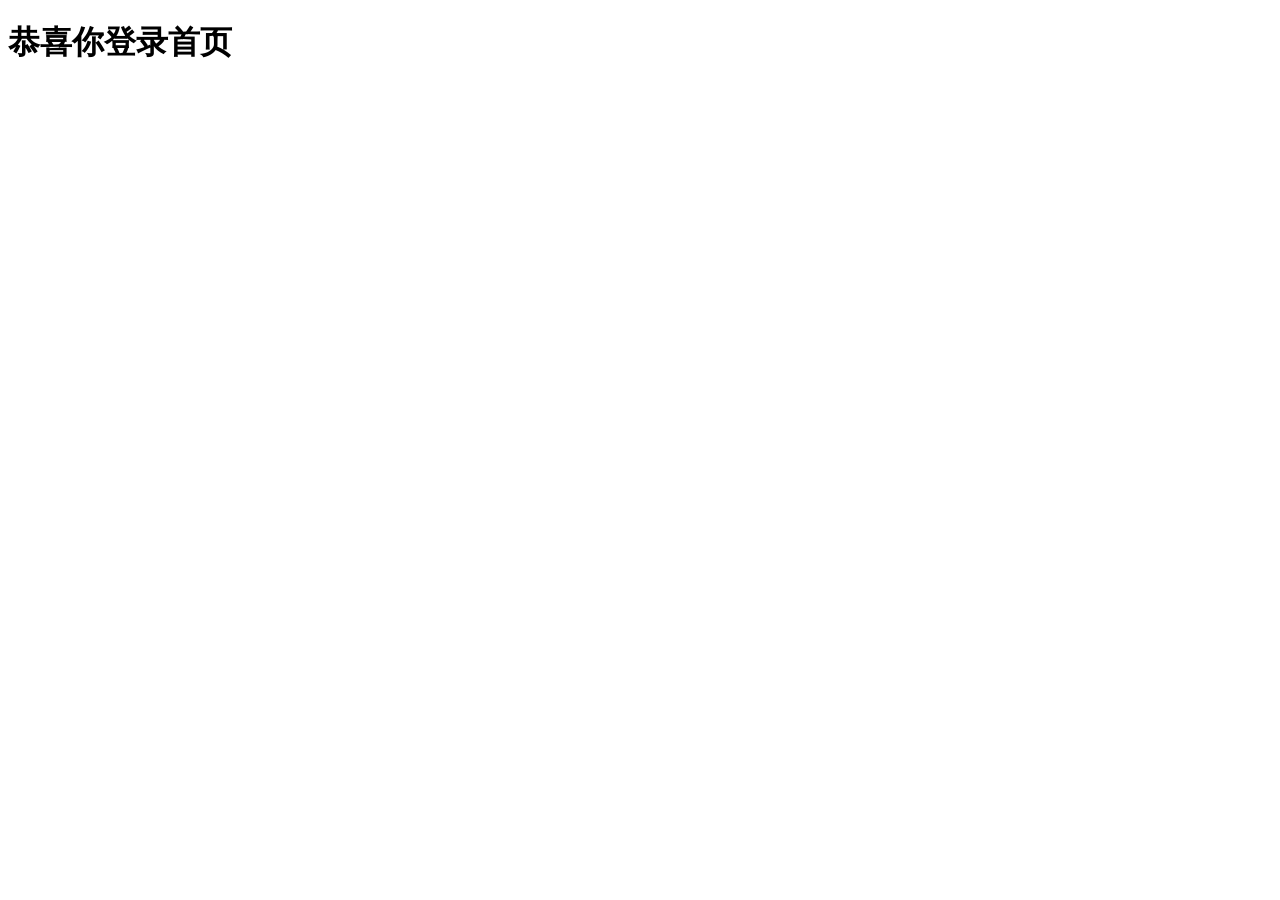
==== public/back/index.html @ 40391baa "完成了登录页面" ====
<!DOCTYPE html>
<html lang="en">
<head>
    <meta charset="UTF-8">
    <meta name="viewport" content="width=device-width, initial-scale=1.0">
    <meta http-equiv="X-UA-Compatible" content="ie=edge">
    <title>Document</title>
</head>
<body>
    <h1>恭喜你登录首页</h1>
</body>
</html>
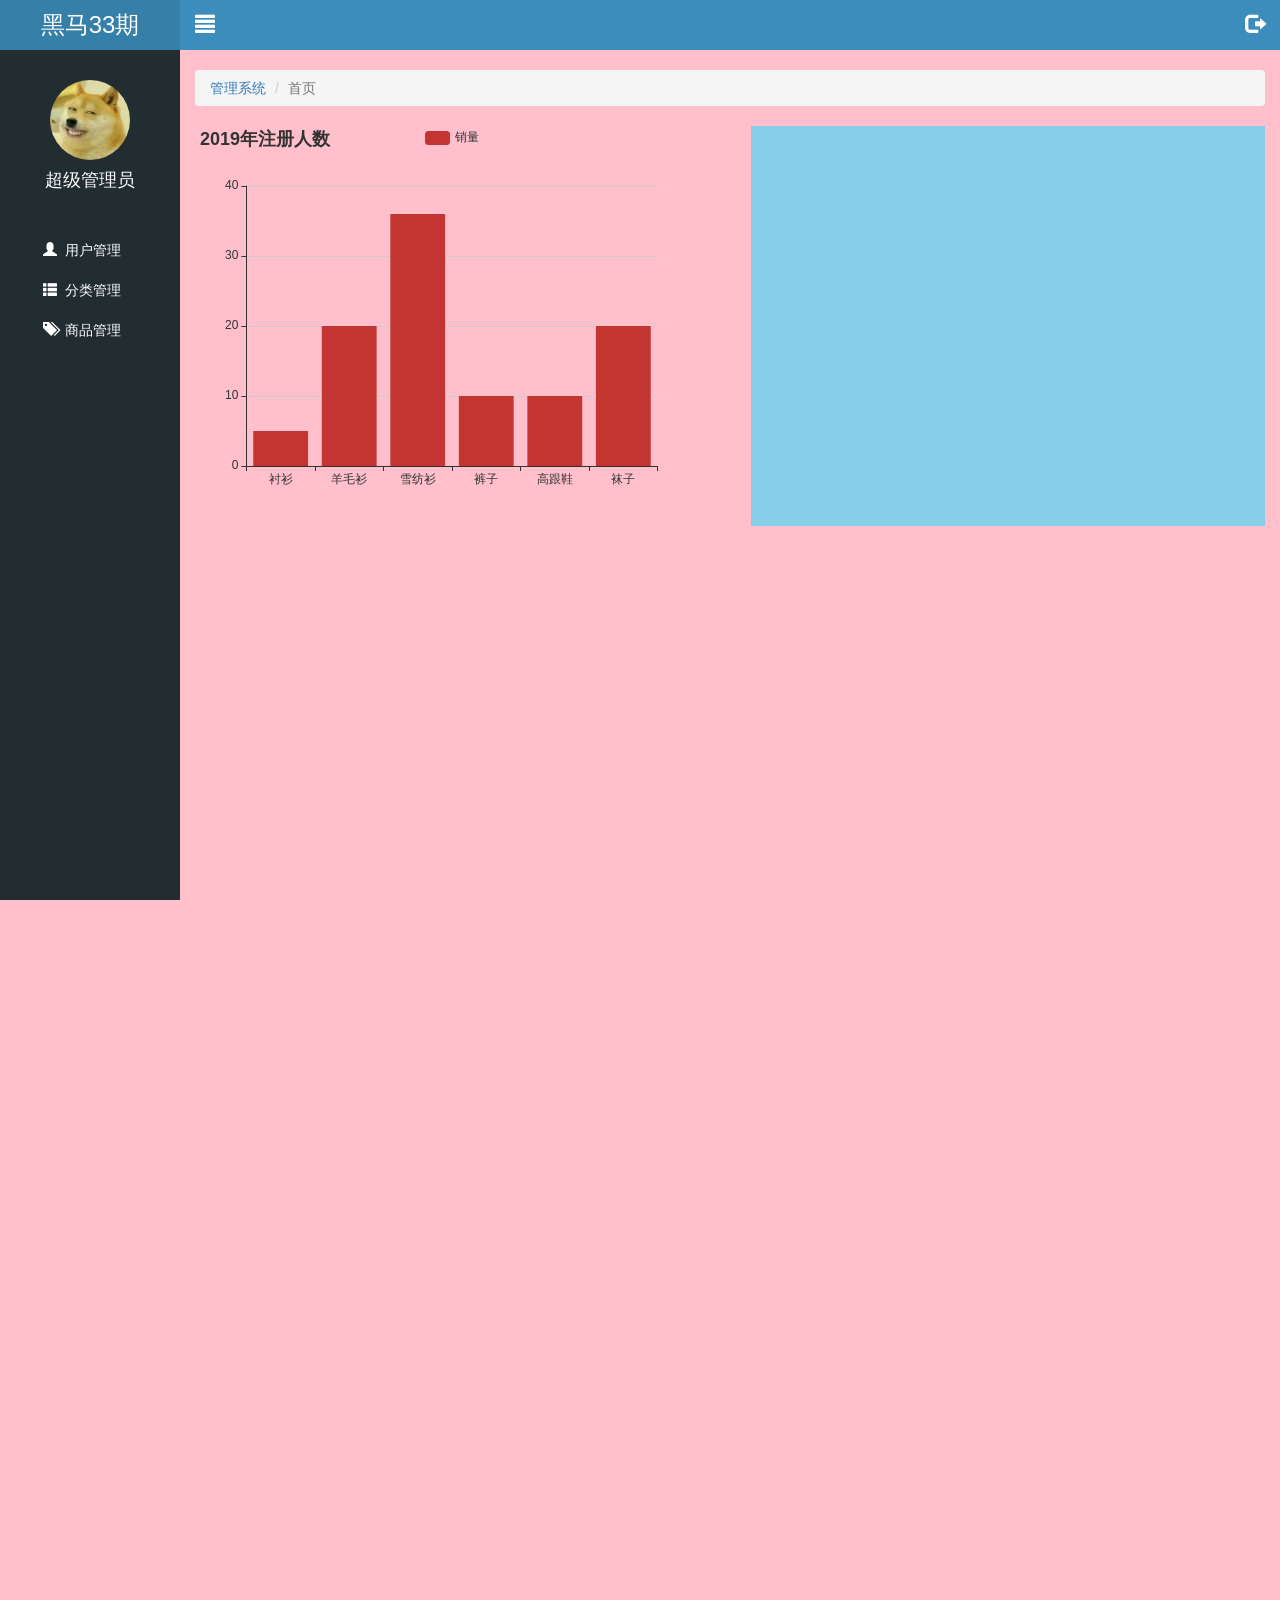
==== commit aec94500: "登录以及部分首页功能" ====
--- a/public/back/index.html
+++ b/public/back/index.html
@@ -4,9 +4,120 @@
     <meta charset="UTF-8">
     <meta name="viewport" content="width=device-width, initial-scale=1.0">
     <meta http-equiv="X-UA-Compatible" content="ie=edge">
-    <title>Document</title>
+    <title>my乐淘</title>
+    <link rel="stylesheet" href="./lib/bootstrap/css/bootstrap.min.css">
+    <link rel="stylesheet" href="./lib/bootstrap-validator/css/bootstrapValidator.min.css">
+    <link rel="stylesheet" href="./lib/nprogress/nprogress.css">
+    <link rel="stylesheet" href="./css/common.css">
 </head>
 <body>
-    <h1>恭喜你登录首页</h1>
+    <!-- 左侧菜单栏 -->
+    <div class="lt_aside">
+        <!-- 标题 -->
+        <div class="brand">
+            <a href="#">黑马33期</a>
+        </div>
+        <!-- 头像 -->
+        <div class="user">
+            <img src="./images/02.jpg" alt="">
+            <p>超级管理员</p>
+        </div>
+        <!-- 导航 -->
+        <div class="nav">
+            <ul>
+                <li>
+                   <a href="user.html">
+                       <i class="glyphicon glyphicon-user"></i>
+                       <span>用户管理</span>
+                   </a>
+                </li>
+                <li>
+                    <a href="javascript:;" class="category">
+                        <i class="glyphicon glyphicon-th-list"></i>
+                        <span>分类管理</span>
+                    </a>
+                    <div class="child">
+                        <!-- 二级导航 -->
+                        <a href="first.html">一级分类</a>
+                        <a href="second.html">二级分类</a>
+                    </div>
+                </li>
+                <li>
+                    <a href="product.html">
+                        <i class="glyphicon glyphicon-tags"></i>
+                        <span>商品管理</span>
+                    </a>
+                </li>
+            </ul>
+        </div>
+    </div>
+    <!-- 右侧内容 -->
+    <div class="lt_main">
+        <!-- 顶部 -->
+        <div class="lt_topbar">
+            <a href="#" class="pull-left icon_menu">
+                <i class="glyphicon glyphicon-align-justify"></i>
+            </a>
+            <a href="#" class="pull-right icon_logout">
+                <i class="glyphicon glyphicon-log-out"></i>
+            </a>
+        </div>
+        <!-- 右侧流式布局 -->
+        <div class="container-fluid">
+            <!-- 面包屑导航。路径导航 -->
+            <ol class="breadcrumb mt_20">
+                <li><a href="index.html">管理系统</a></li>
+                <li class="active">首页</li>
+            </ol>
+            <div class="lt_content">
+                 <div class="echarts_left pull-left"></div>
+                 <div class="echarts_right pull-right"></div>
+            </div>
+        </div>    
+    </div>
+  
+
+
+
+
+    <!-- 退出模态框 -->
+    <div class="modal fade" id= "logoutModal" tabindex="-1">
+        <div class="modal-dialog  modal-sm" >
+          <div class="modal-content">
+              <!-- 头部 -->
+            <div class="modal-header">
+              <button type="button" class="close" data-dismiss="modal" aria-label="Close"><span aria-hidden="true">&times;</span></button>
+              <h4 class="modal-title"id= "myModalLabel" >温馨提示</h4>
+            </div>
+            <!-- 中间 -->
+            <div class="modal-body">
+              <p class="red"><i class="glyphicon glyphicon-info-sign"></i>您确定要退出后台管理系统吗</p>
+            </div>
+            <!-- 底部 -->
+            <div class="modal-footer">
+              <button type="button" class="btn btn-default" data-dismiss="modal">取消</button>
+              <button type="button" class="btn btn-primary" id="logoutBtn">退出</button>
+            </div>
+          </div><!-- /.modal-content -->
+        </div><!-- /.modal-dialog -->
+    </div><!-- /.modal -->
+
+
+
+
+
+    <script src="./lib/jquery/jquery.min.js"></script>
+    <script src="./lib/bootstrap/js/bootstrap.min.js"></script>  
+    <script src="./lib/bootstrap-validator/js/bootstrapValidator.min.js"></script>
+    <script src="./lib/nprogress/nprogress.js"></script> 
+    <script src="./lib/echarts/echarts.min.js"></script>
+    <script src="./js/commom.js"></script>
+    <script src="./js/index.js"></script>
+    <script src="./js/isLogin.js"></script>
 </body>
-</html>+</html>
+
+
+
+
+ 
--- a/public/back/lib/bootstrap-validator/css/bootstrapValidator.min.css
+++ b/public/back/lib/bootstrap-validator/css/bootstrapValidator.min.css
@@ -0,0 +1,11 @@
+/*!
+ * BootstrapValidator (http://bootstrapvalidator.com)
+ * The best jQuery plugin to validate form fields. Designed to use with Bootstrap 3
+ *
+ * @version     v0.5.1, built on 2014-08-22 4:55:09 PM
+ * @author      https://twitter.com/nghuuphuoc
+ * @copyright   (c) 2013 - 2014 Nguyen Huu Phuoc
+ * @license     MIT
+ */
+
+.bv-form .help-block{margin-bottom:0}.bv-form .tooltip-inner{text-align:left}.nav-tabs li.bv-tab-success>a{color:#3c763d}.nav-tabs li.bv-tab-error>a{color:#a94442}
--- a/public/back/css/common.css
+++ b/public/back/css/common.css
@@ -0,0 +1,145 @@
+a:link,
+a:hover,
+a:visited,
+a:active{
+    text-decoration: none;
+}
+*{
+    margin: 0;
+    padding: 0;
+}
+ul{
+    list-style: none;
+}
+
+
+
+.body_bg{
+    background-color: #222d32;
+}
+.panel-title{
+    height: 40px;
+    line-height: 40px;
+    font-size: 18px;
+    text-align: center;
+}
+.mt_150{
+    margin-top: 150px;
+}
+.red{
+    color: #A94442;
+}
+/* 首页界面 */
+/* 左侧侧边栏 */
+.lt_aside{
+    position: fixed;
+    left: 0;
+    top: 0;
+    width: 180px;
+    height: 100%;
+    background-color: #222D32;
+    z-index: 999;
+    transition: all 1s;
+}
+.lt_aside.hidemenu{
+    left: -180px;
+}
+.lt_aside .brand{
+    background-color:#367FA9;
+    width: 100%;
+    height: 50px;
+   
+}
+.lt_aside .brand a{
+    display: block;
+    color: #fff;
+    font-size: 24px;
+    line-height: 50px;
+    text-align: center;
+}
+.lt_aside .user{
+    padding-top: 30px;
+    height: 180px;
+}
+.lt_aside .user img{
+    width: 80px;
+    height: 80px;
+    border-radius: 50%;
+    margin: 0 auto;
+    display: block;
+}
+.lt_aside .user p{
+    height: 40px;
+    line-height: 40px;
+    text-align: center;
+    font-size: 18px;
+    color: #fff;  
+}
+.lt_aside .nav a{
+    display: block;
+    height: 40px;
+    width: 100%;
+    color:#fff;
+    line-height: 40px;
+    padding-left: 40px;
+    border-left:3px solid transparent;
+}
+.lt_aside .nav a.current{
+    background-color: #1D1F21;
+    border-left: 3px solid #006699;
+}
+.lt_aside .nav a i{
+    margin-right: 4px;
+}
+.lt_aside .nav .child{
+    display: none;
+}
+.lt_aside .nav .child a{
+    padding-left: 60px;
+}
+
+/* 右侧内容栏 */
+.lt_main{
+    padding-left: 180px;
+    padding-top: 50px;
+    height: 2000px;
+    background-color: pink;
+    transition: all 1s;
+}
+.lt_main .lt_topbar{
+    width: 100%;
+    height: 50px;
+    background-color: #3C8DBC;
+    position: fixed;
+    left: 0;
+    top: 0;
+    padding-left: 180px;
+    transition: all 1s;
+}
+.lt_main .lt_topbar a{
+    display: block;
+    width: 50px;
+    height: 50px;
+    color: #fff;
+    font-size: 20px;
+    line-height: 50px;
+    text-align: center;
+}
+.lt_topbar.hidemenu{
+    padding-left: 0px;
+}
+.lt_main.hidemenu{
+    padding-left: 0px;
+}
+/* 面包屑导航 */
+.mt_20{
+    margin-top: 20px;
+}
+
+/* 图表 */
+.echarts_left,
+.echarts_right{
+    height: 400px;
+    width: 48%;
+    background-color: skyblue;
+}
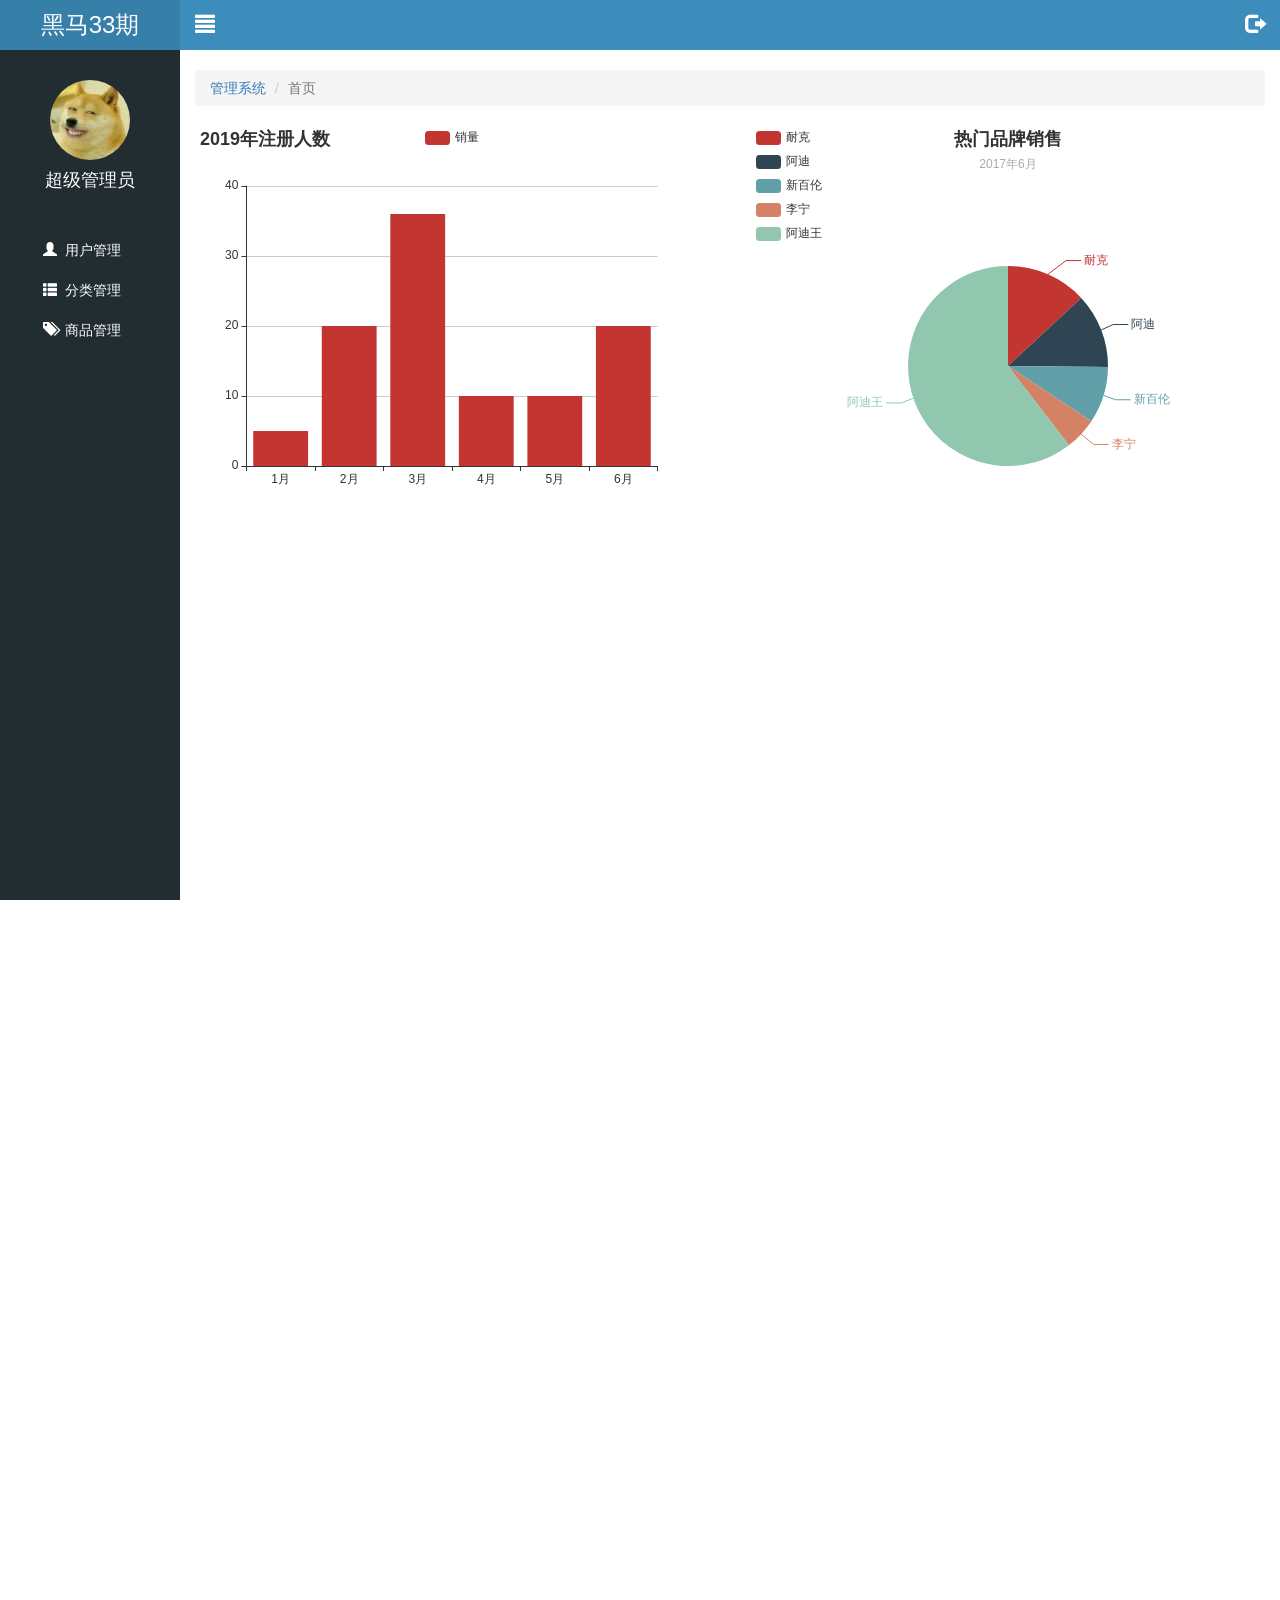
==== commit fab0be0f: "index页面完成" ====
--- a/public/back/index.html
+++ b/public/back/index.html
@@ -112,6 +112,7 @@
     <script src="./lib/nprogress/nprogress.js"></script> 
     <script src="./lib/echarts/echarts.min.js"></script>
     <script src="./js/commom.js"></script>
+    <!-- <script src="./js/common2.js"></script> -->
     <script src="./js/index.js"></script>
     <script src="./js/isLogin.js"></script>
 </body>
--- a/public/back/css/common.css
+++ b/public/back/css/common.css
@@ -103,7 +103,7 @@
     padding-left: 180px;
     padding-top: 50px;
     height: 2000px;
-    background-color: pink;
+    /* background-color: pink; */
     transition: all 1s;
 }
 .lt_main .lt_topbar{
@@ -141,5 +141,5 @@
 .echarts_right{
     height: 400px;
     width: 48%;
-    background-color: skyblue;
+    /* background-color: skyblue; */
 }
